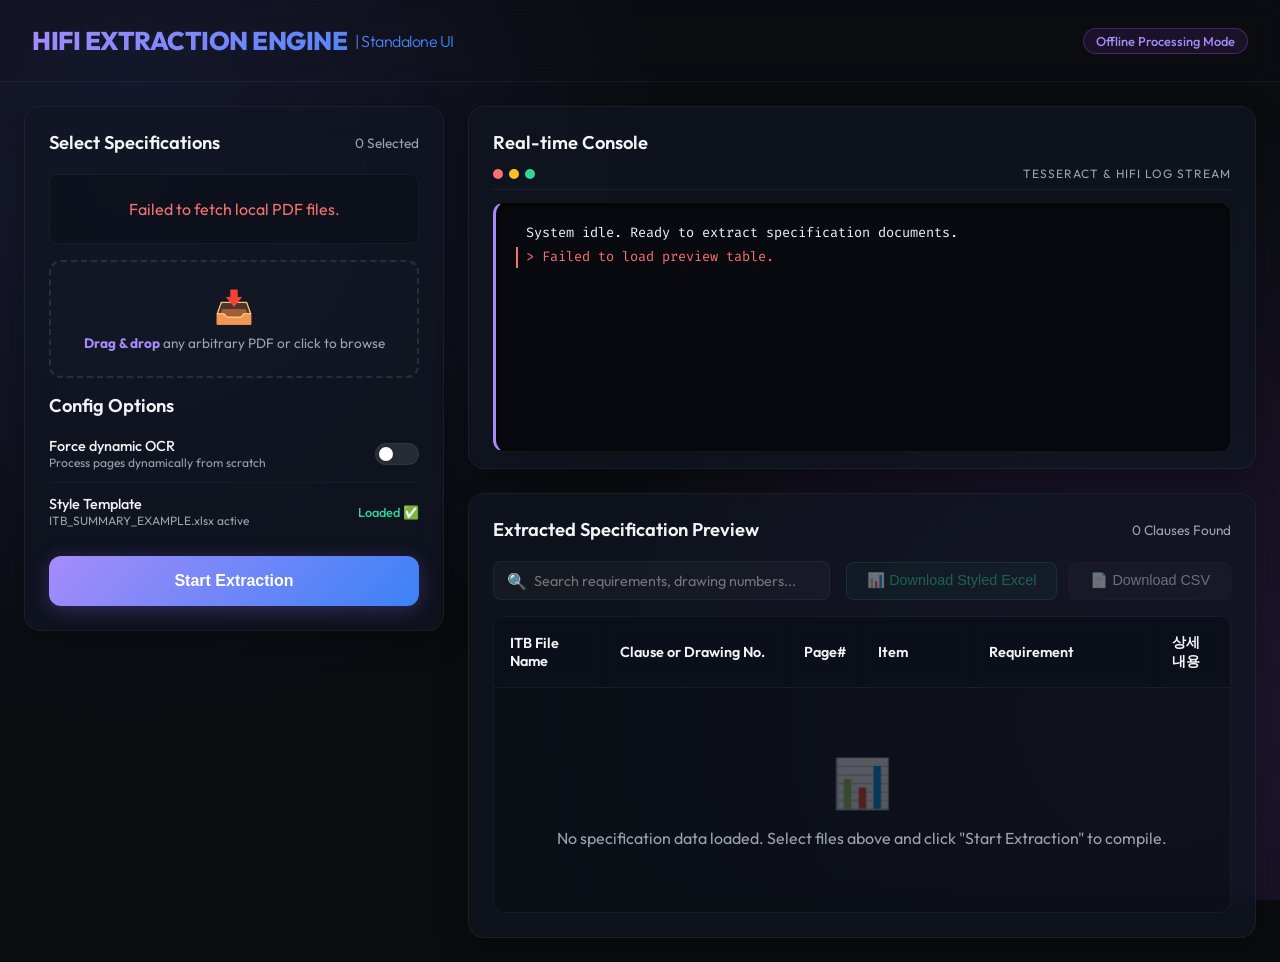
==== templates/index.html @ 126cb004 "Implement standalone Flask Web UI for specification extraction" ====
<!DOCTYPE html>
<html lang="en">
<head>
    <meta charset="UTF-8">
    <meta name="viewport" content="width=device-width, initial-scale=1.0">
    <title>HiFi Telecom Specification Extractor</title>
    <link rel="preconnect" href="https://fonts.googleapis.com">
    <link rel="preconnect" href="https://fonts.gstatic.com" crossorigin>
    <link href="https://fonts.googleapis.com/css2?family=Outfit:wght@300;400;500;600;700;800&family=Fira+Code:wght@400;500&display=swap" rel="stylesheet">
    <style>
        :root {
            --bg-primary: #0a0c10;
            --bg-card: rgba(17, 22, 33, 0.7);
            --bg-terminal: #080a0f;
            --border-glow: rgba(147, 51, 234, 0.2);
            --border-hover: rgba(147, 51, 234, 0.5);
            --accent-primary: #a78bfa;
            --accent-secondary: #3b82f6;
            --text-main: #f3f4f6;
            --text-muted: #9ca3af;
            --success: #34d399;
            --error: #f87171;
            --glass-border: rgba(255, 255, 255, 0.05);
        }

        * {
            box-sizing: border-box;
            margin: 0;
            padding: 0;
        }

        body {
            font-family: 'Outfit', sans-serif;
            background-color: var(--bg-primary);
            color: var(--text-main);
            min-height: 100vh;
            display: flex;
            flex-direction: column;
            overflow-x: hidden;
            background-image: 
                radial-gradient(circle at 10% 20%, rgba(99, 102, 241, 0.15) 0%, transparent 40%),
                radial-gradient(circle at 90% 80%, rgba(168, 85, 247, 0.15) 0%, transparent 45%);
            background-attachment: fixed;
        }

        header {
            padding: 1.5rem 2rem;
            display: flex;
            justify-content: space-between;
            align-items: center;
            border-bottom: 1px solid var(--glass-border);
            backdrop-filter: blur(10px);
            z-index: 10;
        }

        .logo {
            font-size: 1.6rem;
            font-weight: 800;
            background: linear-gradient(135deg, var(--accent-primary), var(--accent-secondary));
            -webkit-background-clip: text;
            -webkit-text-fill-color: transparent;
            letter-spacing: -0.5px;
            display: flex;
            align-items: center;
            gap: 0.5rem;
        }

        .logo span {
            font-weight: 300;
            color: var(--text-muted);
            font-size: 1rem;
        }

        .badge {
            background: rgba(168, 85, 247, 0.1);
            border: 1px solid rgba(168, 85, 247, 0.3);
            color: var(--accent-primary);
            padding: 0.25rem 0.75rem;
            border-radius: 9999px;
            font-size: 0.8rem;
            font-weight: 500;
        }

        main {
            flex: 1;
            display: grid;
            grid-template-columns: 420px 1fr;
            gap: 1.5rem;
            padding: 1.5rem;
            max-width: 1600px;
            margin: 0 auto;
            width: 100%;
        }

        .left-col {
            display: flex;
            flex-direction: column;
            gap: 1.5rem;
        }

        .right-col {
            display: flex;
            flex-direction: column;
            gap: 1.5rem;
        }

        .card {
            background: var(--bg-card);
            border: 1px solid var(--glass-border);
            border-radius: 16px;
            padding: 1.5rem;
            backdrop-filter: blur(16px);
            box-shadow: 0 10px 30px rgba(0, 0, 0, 0.3);
            position: relative;
            overflow: hidden;
            transition: border-color 0.3s ease, box-shadow 0.3s ease;
        }

        .card:hover {
            border-color: var(--border-glow);
            box-shadow: 0 10px 40px rgba(147, 51, 234, 0.05);
        }

        .card-title {
            font-size: 1.15rem;
            font-weight: 600;
            margin-bottom: 1.25rem;
            display: flex;
            justify-content: space-between;
            align-items: center;
            color: var(--text-main);
        }

        .card-title span {
            font-size: 0.85rem;
            color: var(--text-muted);
            font-weight: 400;
        }

        /* File list styles */
        .pdf-list-container {
            max-height: 250px;
            overflow-y: auto;
            border: 1px solid rgba(255, 255, 255, 0.05);
            border-radius: 8px;
            background: rgba(0, 0, 0, 0.2);
            margin-bottom: 1rem;
        }

        .pdf-item {
            display: flex;
            align-items: center;
            justify-content: space-between;
            padding: 0.75rem 1rem;
            border-bottom: 1px solid rgba(255, 255, 255, 0.03);
            transition: background-color 0.2s ease;
            font-size: 0.9rem;
        }

        .pdf-item:hover {
            background: rgba(255, 255, 255, 0.02);
        }

        .pdf-item label {
            display: flex;
            align-items: center;
            gap: 0.75rem;
            cursor: pointer;
            width: 100%;
            user-select: none;
        }

        .pdf-item input[type="checkbox"] {
            accent-color: var(--accent-primary);
            width: 16px;
            height: 16px;
            cursor: pointer;
        }

        .pdf-name {
            font-weight: 500;
            white-space: nowrap;
            overflow: hidden;
            text-overflow: ellipsis;
            max-width: 250px;
        }

        .pdf-meta {
            font-size: 0.75rem;
            color: var(--text-muted);
            display: flex;
            align-items: center;
            gap: 0.5rem;
        }

        /* Drag & Drop Zone */
        .upload-zone {
            border: 2px dashed rgba(255, 255, 255, 0.1);
            border-radius: 12px;
            padding: 1.5rem;
            text-align: center;
            cursor: pointer;
            transition: all 0.3s ease;
            background: rgba(255, 255, 255, 0.01);
            margin-bottom: 1rem;
        }

        .upload-zone:hover, .upload-zone.dragging {
            border-color: var(--accent-primary);
            background: rgba(168, 85, 2 purple, 0.03);
            box-shadow: 0 0 15px rgba(168, 85, 247, 0.1) inset;
        }

        .upload-icon {
            font-size: 2rem;
            margin-bottom: 0.5rem;
            display: inline-block;
        }

        .upload-text {
            font-size: 0.85rem;
            color: var(--text-muted);
        }

        .upload-text strong {
            color: var(--accent-primary);
        }

        #file-input {
            display: none;
        }

        /* Settings Toggle */
        .toggle-container {
            display: flex;
            align-items: center;
            justify-content: space-between;
            padding: 0.75rem 0;
            border-bottom: 1px solid rgba(255, 255, 255, 0.03);
            font-size: 0.9rem;
        }

        .switch {
            position: relative;
            display: inline-block;
            width: 44px;
            height: 22px;
        }

        .switch input {
            opacity: 0;
            width: 0;
            height: 0;
        }

        .slider {
            position: absolute;
            cursor: pointer;
            top: 0;
            left: 0;
            right: 0;
            bottom: 0;
            background-color: rgba(255, 255, 255, 0.1);
            transition: .4s;
            border-radius: 34px;
            border: 1px solid var(--glass-border);
        }

        .slider:before {
            position: absolute;
            content: "";
            height: 14px;
            width: 14px;
            left: 3px;
            bottom: 3px;
            background-color: white;
            transition: .4s;
            border-radius: 50%;
        }

        input:checked + .slider {
            background-gradient: linear-gradient(135deg, var(--accent-primary), var(--accent-secondary));
            background-color: #8b5cf6;
        }

        input:checked + .slider:before {
            transform: translateX(22px);
        }

        /* Run button */
        .btn-run {
            width: 100%;
            background: linear-gradient(135deg, var(--accent-primary), var(--accent-secondary));
            color: white;
            border: none;
            padding: 1rem;
            border-radius: 12px;
            font-size: 1rem;
            font-weight: 600;
            cursor: pointer;
            transition: transform 0.2s ease, box-shadow 0.2s ease, opacity 0.2s ease;
            box-shadow: 0 4px 20px rgba(139, 92, 246, 0.3);
            display: flex;
            justify-content: center;
            align-items: center;
            gap: 0.75rem;
            margin-top: 1rem;
        }

        .btn-run:hover {
            transform: translateY(-2px);
            box-shadow: 0 4px 25px rgba(139, 92, 246, 0.5);
        }

        .btn-run:active {
            transform: translateY(0);
        }

        .btn-run:disabled {
            opacity: 0.6;
            cursor: not-allowed;
            transform: none;
            box-shadow: none;
        }

        /* Terminal View */
        .terminal {
            background: var(--bg-terminal);
            border: 1px solid rgba(255, 255, 255, 0.05);
            border-radius: 12px;
            padding: 1.25rem;
            font-family: 'Fira Code', monospace;
            font-size: 0.85rem;
            line-height: 1.5;
            height: 250px;
            overflow-y: auto;
            color: #d1d5db;
            box-shadow: inset 0 2px 10px rgba(0, 0, 0, 0.8);
            border-left: 3px solid var(--accent-primary);
        }

        .terminal-header {
            display: flex;
            justify-content: space-between;
            align-items: center;
            margin-bottom: 0.75rem;
            padding-bottom: 0.5rem;
            border-bottom: 1px solid rgba(255, 255, 255, 0.05);
        }

        .terminal-controls {
            display: flex;
            gap: 6px;
        }

        .terminal-dot {
            width: 10px;
            height: 10px;
            border-radius: 50%;
        }

        .dot-red { background: #f87171; }
        .dot-yellow { background: #fbbf24; }
        .dot-green { background: #34d399; }

        .terminal-title {
            font-size: 0.75rem;
            color: var(--text-muted);
            text-transform: uppercase;
            letter-spacing: 1px;
        }

        .log-entry {
            margin-bottom: 0.25rem;
            border-left: 2px solid transparent;
            padding-left: 0.5rem;
        }

        .log-info { color: #f3f4f6; }
        .log-success { color: var(--success); border-color: var(--success); }
        .log-warning { color: #fcd34d; border-color: #fcd34d; }
        .log-error { color: var(--error); border-color: var(--error); }

        /* Data table container */
        .preview-section {
            display: flex;
            flex-direction: column;
            flex: 1;
            min-height: 400px;
        }

        .toolbar {
            display: flex;
            justify-content: space-between;
            align-items: center;
            margin-bottom: 1rem;
            gap: 1rem;
            flex-wrap: wrap;
        }

        .search-container {
            position: relative;
            flex: 1;
            max-width: 400px;
        }

        .search-input {
            width: 100%;
            background: rgba(255, 255, 255, 0.03);
            border: 1px solid var(--glass-border);
            border-radius: 8px;
            padding: 0.6rem 1rem 0.6rem 2.5rem;
            color: var(--text-main);
            font-family: inherit;
            font-size: 0.9rem;
            transition: all 0.3s ease;
        }

        .search-input:focus {
            outline: none;
            border-color: var(--accent-primary);
            background: rgba(255, 255, 255, 0.05);
            box-shadow: 0 0 10px rgba(168, 85, 247, 0.1);
        }

        .search-icon {
            position: absolute;
            left: 0.85rem;
            top: 50%;
            transform: translateY(-50%);
            color: var(--text-muted);
            pointer-events: none;
        }

        .download-group {
            display: flex;
            gap: 0.75rem;
        }

        .btn-download {
            background: rgba(255, 255, 255, 0.05);
            border: 1px solid var(--glass-border);
            color: var(--text-main);
            padding: 0.6rem 1.25rem;
            border-radius: 8px;
            font-size: 0.9rem;
            font-weight: 500;
            cursor: pointer;
            transition: all 0.2s ease;
            display: flex;
            align-items: center;
            gap: 0.5rem;
        }

        .btn-download:hover:not(:disabled) {
            background: rgba(255, 255, 255, 0.1);
            border-color: rgba(255, 255, 255, 0.2);
            transform: translateY(-1px);
        }

        .btn-download.excel {
            background: rgba(52, 211, 153, 0.1);
            border-color: rgba(52, 211, 153, 0.3);
            color: var(--success);
        }

        .btn-download.excel:hover:not(:disabled) {
            background: rgba(52, 211, 153, 0.2);
            box-shadow: 0 4px 15px rgba(52, 211, 153, 0.1);
        }

        .btn-download:disabled {
            opacity: 0.4;
            cursor: not-allowed;
        }

        .table-wrapper {
            flex: 1;
            overflow-x: auto;
            overflow-y: auto;
            border: 1px solid var(--glass-border);
            border-radius: 12px;
            background: rgba(0, 0, 0, 0.2);
            max-height: 480px;
        }

        table {
            width: 100%;
            border-collapse: collapse;
            font-size: 0.9rem;
            text-align: left;
        }

        th {
            background: rgba(12, 17, 27, 0.8);
            padding: 1rem;
            font-weight: 600;
            color: var(--text-main);
            border-bottom: 1px solid rgba(255, 255, 255, 0.08);
            position: sticky;
            top: 0;
            z-index: 2;
            backdrop-filter: blur(5px);
        }

        td {
            padding: 1rem;
            border-bottom: 1px solid rgba(255, 255, 255, 0.03);
            color: var(--text-muted);
            vertical-align: top;
            max-width: 300px;
            white-space: normal;
            word-wrap: break-word;
        }

        tr:hover td {
            background: rgba(255, 255, 255, 0.01);
            color: var(--text-main);
        }

        .empty-state {
            display: flex;
            flex-direction: column;
            justify-content: center;
            align-items: center;
            padding: 4rem 2rem;
            color: var(--text-muted);
            text-align: center;
            gap: 1rem;
        }

        .empty-icon {
            font-size: 3rem;
            opacity: 0.3;
        }

        /* Spinner */
        .spinner {
            width: 20px;
            height: 20px;
            border: 3px solid rgba(255, 255, 255, 0.3);
            border-radius: 50%;
            border-top-color: white;
            animation: spin 1s ease-in-out infinite;
            display: none;
        }

        @keyframes spin {
            to { transform: rotate(360deg); }
        }

        /* Scrollbars styling */
        ::-webkit-scrollbar {
            width: 8px;
            height: 8px;
        }

        ::-webkit-scrollbar-track {
            background: rgba(0, 0, 0, 0.1);
        }

        ::-webkit-scrollbar-thumb {
            background: rgba(255, 255, 255, 0.08);
            border-radius: 4px;
        }

        ::-webkit-scrollbar-thumb:hover {
            background: rgba(255, 255, 255, 0.15);
        }

        .progress-ring-container {
            display: none;
            align-items: center;
            gap: 0.5rem;
            font-size: 0.85rem;
            color: var(--accent-primary);
        }
    </style>
</head>
<body>

    <header>
        <div class="logo">
            HIFI EXTRACTION ENGINE
            <span>| Standalone UI</span>
        </div>
        <div class="badge">Offline Processing Mode</div>
    </header>

    <main>
        <div class="left-col">
            <div class="card">
                <div class="card-title">
                    Select Specifications
                    <span id="file-count-label">0 Selected</span>
                </div>
                
                <div class="pdf-list-container" id="pdf-list">
                    <div style="padding: 1.5rem; text-align: center; color: var(--text-muted);">
                        Loading local PDFs...
                    </div>
                </div>

                <div class="upload-zone" id="upload-zone">
                    <span class="upload-icon">📥</span>
                    <div class="upload-text">
                        <strong>Drag & drop</strong> any arbitrary PDF or click to browse
                    </div>
                    <div id="upload-status" style="font-size: 0.75rem; color: var(--accent-primary); margin-top: 0.5rem; display: none;"></div>
                    <input type="file" id="file-input" accept=".pdf">
                </div>

                <div class="card-title" style="margin-top: 1rem; margin-bottom: 0.5rem;">
                    Config Options
                </div>

                <div class="toggle-container">
                    <div>
                        <div style="font-weight: 500;">Force dynamic OCR</div>
                        <div style="font-size: 0.75rem; color: var(--text-muted);">Process pages dynamically from scratch</div>
                    </div>
                    <label class="switch">
                        <input type="checkbox" id="toggle-force">
                        <span class="slider"></span>
                    </label>
                </div>

                <div class="toggle-container" style="border: none;">
                    <div>
                        <div style="font-weight: 500;">Style Template</div>
                        <div style="font-size: 0.75rem; color: var(--text-muted);">ITB_SUMMARY_EXAMPLE.xlsx active</div>
                    </div>
                    <span style="font-size: 0.8rem; color: var(--success); font-weight: 500;">Loaded ✅</span>
                </div>

                <button class="btn-run" id="btn-run">
                    <div class="spinner" id="run-spinner"></div>
                    <span id="run-text">Start Extraction</span>
                </button>
            </div>
        </div>

        <div class="right-col">
            <div class="card" style="padding-bottom: 1rem;">
                <div class="card-title" style="margin-bottom: 0.75rem;">
                    Real-time Console
                    <div class="progress-ring-container" id="progress-container">
                        <div class="spinner" style="display: block; width: 14px; height: 14px; border-width: 2px;"></div>
                        <span id="progress-text">Processing...</span>
                    </div>
                </div>
                <div class="terminal-header">
                    <div class="terminal-controls">
                        <div class="terminal-dot dot-red"></div>
                        <div class="terminal-dot dot-yellow"></div>
                        <div class="terminal-dot dot-green"></div>
                    </div>
                    <div class="terminal-title">Tesseract & HiFi Log Stream</div>
                </div>
                <div class="terminal" id="terminal-logs">
                    <div class="log-entry log-info">System idle. Ready to extract specification documents.</div>
                </div>
            </div>

            <div class="card preview-section">
                <div class="card-title">
                    Extracted Specification Preview
                    <span id="row-count-label">0 Clauses Found</span>
                </div>
                
                <div class="toolbar">
                    <div class="search-container">
                        <span class="search-icon">🔍</span>
                        <input type="text" class="search-input" id="search-input" placeholder="Search requirements, drawing numbers...">
                    </div>
                    <div class="download-group">
                        <button class="btn-download excel" id="btn-dl-xlsx" disabled>
                            📊 Download Styled Excel
                        </button>
                        <button class="btn-download" id="btn-dl-csv" disabled>
                            📄 Download CSV
                        </button>
                    </div>
                </div>

                <div class="table-wrapper">
                    <table id="results-table">
                        <thead>
                            <tr>
                                <th style="width: 15%;">ITB File Name</th>
                                <th style="width: 25%;">Clause or Drawing No.</th>
                                <th style="width: 10%;">Page#</th>
                                <th style="width: 15%;">Item</th>
                                <th style="width: 25%;">Requirement</th>
                                <th style="width: 10%;">상세 내용</th>
                            </tr>
                        </thead>
                        <tbody id="table-body">
                            <!-- Rows will be dynamically loaded here -->
                        </tbody>
                    </table>
                    
                    <div class="empty-state" id="table-empty">
                        <span class="empty-icon">📊</span>
                        <div>No specification data loaded. Select files above and click "Start Extraction" to compile.</div>
                    </div>
                </div>
            </div>
        </div>
    </main>

    <script>
        // DOM Elements
        const pdfList = document.getElementById('pdf-list');
        const uploadZone = document.getElementById('upload-zone');
        const fileInput = document.getElementById('file-input');
        const uploadStatus = document.getElementById('upload-status');
        const toggleForce = document.getElementById('toggle-force');
        const btnRun = document.getElementById('btn-run');
        const runText = document.getElementById('run-text');
        const runSpinner = document.getElementById('run-spinner');
        const terminalLogs = document.getElementById('terminal-logs');
        const progressContainer = document.getElementById('progress-container');
        const progressText = document.getElementById('progress-text');
        const tableBody = document.getElementById('table-body');
        const tableEmpty = document.getElementById('table-empty');
        const searchInput = document.getElementById('search-input');
        const rowCountLabel = document.getElementById('row-count-label');
        const fileCountLabel = document.getElementById('file-count-label');
        const btnDlXlsx = document.getElementById('btn-dl-xlsx');
        const btnDlCsv = document.getElementById('btn-dl-csv');

        let allRows = [];
        let logPoller = null;
        let isExtracting = false;

        // Load local PDFs on startup
        async function fetchLocalPDFs() {
            try {
                const res = await fetch('/api/list-pdfs');
                const data = await res.json();
                if (data.success && data.pdfs.length > 0) {
                    pdfList.innerHTML = '';
                    data.pdfs.forEach(pdf => {
                        const div = document.createElement('div');
                        div.className = 'pdf-item';
                        div.innerHTML = `
                            <label>
                                <input type="checkbox" name="selected_files" value="${pdf.name}" onchange="updateSelectedCount()">
                                <div style="display: flex; flex-direction: column;">
                                    <span class="pdf-name" title="${pdf.name}">${pdf.name}</span>
                                    <span class="pdf-meta">${pdf.size_mb} MB ${pdf.has_mapping ? '• Has mapping specs' : ''}</span>
                                </div>
                            </label>
                        `;
                        pdfList.appendChild(div);
                    });
                } else {
                    pdfList.innerHTML = '<div style="padding: 1.5rem; text-align: center; color: var(--text-muted);">No PDF files found in directory.</div>';
                }
            } catch (err) {
                console.error(err);
                pdfList.innerHTML = '<div style="padding: 1.5rem; text-align: center; color: var(--error);">Failed to fetch local PDF files.</div>';
            }
        }

        // Count selected files
        function updateSelectedCount() {
            const checked = document.querySelectorAll('input[name="selected_files"]:checked');
            fileCountLabel.textContent = `${checked.length} Selected`;
        }

        // Drag and drop setup
        uploadZone.addEventListener('click', () => fileInput.click());
        uploadZone.addEventListener('dragover', (e) => {
            e.preventDefault();
            uploadZone.classList.add('dragging');
        });
        uploadZone.addEventListener('dragleave', () => uploadZone.classList.remove('dragging'));
        uploadZone.addEventListener('drop', (e) => {
            e.preventDefault();
            uploadZone.classList.remove('dragging');
            if (e.dataTransfer.files.length > 0) {
                handleUploadedFile(e.dataTransfer.files[0]);
            }
        });
        fileInput.addEventListener('change', () => {
            if (fileInput.files.length > 0) {
                handleUploadedFile(fileInput.files[0]);
            }
        });

        function handleUploadedFile(file) {
            if (!file.name.toLowerCase().endswith('.pdf') && !file.name.toLowerCase().endsWith('.pdf')) {
                alert('Please upload a PDF file only.');
                return;
            }
            uploadStatus.style.display = 'block';
            uploadStatus.textContent = `Attached: ${file.name} (${(file.size / (1024 * 1024)).toFixed(2)} MB)`;
            uploadZone.style.borderColor = 'var(--success)';
        }

        // Add logs to terminal helper
        function appendLog(message, type = 'info') {
            const entry = document.createElement('div');
            entry.className = `log-entry log-${type}`;
            entry.textContent = `> ${message}`;
            terminalLogs.appendChild(entry);
            terminalLogs.scrollTop = terminalLogs.scrollHeight;
        }

        // Poll stdout logs from Flask
        async function pollLogs() {
            try {
                const res = await fetch('/api/logs?clear=true');
                const data = await res.json();
                if (data.success && data.logs.length > 0) {
                    data.logs.forEach(line => {
                        let logType = 'info';
                        if (line.includes('successfully') || line.includes('Complete!')) {
                            logType = 'success';
                        } else if (line.includes('Error') || line.includes('failure')) {
                            logType = 'error';
                        } else if (line.includes('warning') || line.includes('Skip')) {
                            logType = 'warning';
                        }
                        appendLog(line, logType);
                        
                        // Parse page progress to show in status bar
                        if (line.includes('Processing page')) {
                            const match = line.match(/Processing page (\d+)\/(\d+)/);
                            if (match) {
                                progressText.textContent = `Processing Page ${match[1]} / ${match[2]}...`;
                            }
                        }
                    });
                }
            } catch (err) {
                console.error("Log fetch error", err);
            }
        }

        // Start extraction action
        btnRun.addEventListener('click', async () => {
            const checked = document.querySelectorAll('input[name="selected_files"]:checked');
            const uploadedFile = fileInput.files[0];

            if (checked.length === 0 && !uploadedFile) {
                alert('Please select at least one local PDF or upload a PDF file.');
                return;
            }

            isExtracting = true;
            btnRun.disabled = true;
            runSpinner.style.display = 'block';
            runText.textContent = 'Extracting...';
            progressContainer.style.display = 'flex';
            progressText.textContent = 'Starting pipeline...';
            
            terminalLogs.innerHTML = '';
            appendLog('Initializing extraction pipeline...', 'info');

            const formData = new FormData();
            checked.forEach(cb => {
                formData.append('files', cb.value);
            });
            if (uploadedFile) {
                formData.append('file', uploadedFile);
            }
            formData.append('force_extract', toggleForce.checked);

            try {
                const res = await fetch('/api/extract', {
                    method: 'POST',
                    body: formData
                });
                const data = await res.json();
                
                if (data.success) {
                    // Start log polling loop
                    logPoller = setInterval(pollLogs, 800);
                    
                    // Periodically check if the process is completed by polling logs
                    // A "Complete!" log signals completion
                    const checkInterval = setInterval(async () => {
                        const logRes = await fetch('/api/logs?clear=false');
                        const logData = await logRes.json();
                        const isDone = logData.logs.some(line => line.includes('Complete!'));
                        const isFailed = logData.logs.some(line => line.includes('Error in extraction process'));
                        
                        if (isDone || isFailed) {
                            clearInterval(checkInterval);
                            clearInterval(logPoller);
                            await pollLogs(); // Final log drain
                            
                            isExtracting = false;
                            btnRun.disabled = false;
                            runSpinner.style.display = 'none';
                            runText.textContent = 'Start Extraction';
                            progressContainer.style.display = 'none';
                            
                            if (isDone) {
                                appendLog('Pipeline completed successfully!', 'success');
                                loadTablePreview();
                            } else {
                                appendLog('Pipeline failed with errors. See logs.', 'error');
                                alert('Extraction failed. Check the terminal console.');
                            }
                        }
                    }, 1000);
                } else {
                    throw new Error(data.error);
                }
            } catch (err) {
                alert(`Error starting extraction: ${err.message}`);
                isExtracting = false;
                btnRun.disabled = false;
                runSpinner.style.display = 'none';
                runText.textContent = 'Start Extraction';
                progressContainer.style.display = 'none';
            }
        });

        // Load preview data into grid
        async function loadTablePreview() {
            try {
                const res = await fetch('/api/preview-data');
                const data = await res.json();
                if (data.success && data.rows.length > 0) {
                    allRows = data.rows;
                    renderTable(allRows);
                    rowCountLabel.textContent = `${data.count} Clauses Found`;
                    tableEmpty.style.display = 'none';
                    btnDlXlsx.disabled = false;
                    btnDlCsv.disabled = false;
                } else {
                    allRows = [];
                    tableBody.innerHTML = '';
                    tableEmpty.style.display = 'flex';
                    rowCountLabel.textContent = '0 Clauses Found';
                    btnDlXlsx.disabled = true;
                    btnDlCsv.disabled = true;
                }
            } catch (err) {
                console.error(err);
                appendLog('Failed to load preview table.', 'error');
            }
        }

        // Render table rows
        function renderTable(rows) {
            tableBody.innerHTML = '';
            if (rows.length === 0) {
                tableBody.innerHTML = `<tr><td colspan="6" style="text-align: center; padding: 2rem;">No matching clauses found.</td></tr>`;
                return;
            }
            rows.forEach(r => {
                const tr = document.createElement('tr');
                tr.innerHTML = `
                    <td style="font-weight: 500; color: var(--accent-primary);">${r["ITB File Name"]}</td>
                    <td>${r["Clause or Drawing No."]}</td>
                    <td style="text-align: center;">${r["Page#"]}</td>
                    <td style="font-weight: 500;">${r["Item"]}</td>
                    <td style="font-size: 0.85rem; line-height: 1.4;">${r["Requirement"]}</td>
                    <td style="font-size: 0.85rem; font-style: italic; color: var(--success);">${r["상세 내용"]}</td>
                `;
                tableBody.appendChild(tr);
            });
        }

        // Search/Filter helper
        searchInput.addEventListener('input', () => {
            const query = searchInput.value.toLowerCase().strip();
            if (!query) {
                renderTable(allRows);
                return;
            }
            const filtered = allRows.filter(r => {
                return (
                    r["ITB File Name"].toLowerCase().includes(query) ||
                    r["Clause or Drawing No."].toLowerCase().includes(query) ||
                    r["Item"].toLowerCase().includes(query) ||
                    r["Requirement"].toLowerCase().includes(query) ||
                    r["상세 내용"].toLowerCase().includes(query)
                );
            });
            renderTable(filtered);
        });

        // String helper polyfill
        if (!String.prototype.strip) {
            String.prototype.strip = function() {
                return this.trim();
            }
        }

        // Download actions
        btnDlXlsx.addEventListener('click', () => {
            window.location.href = '/api/download?format=xlsx';
        });
        btnDlCsv.addEventListener('click', () => {
            window.location.href = '/api/download?format=csv';
        });

        // Start fetching files on load
        fetchLocalPDFs();
        // Check if there is already extracted preview data to show
        loadTablePreview();
    </script>
</body>
</html>
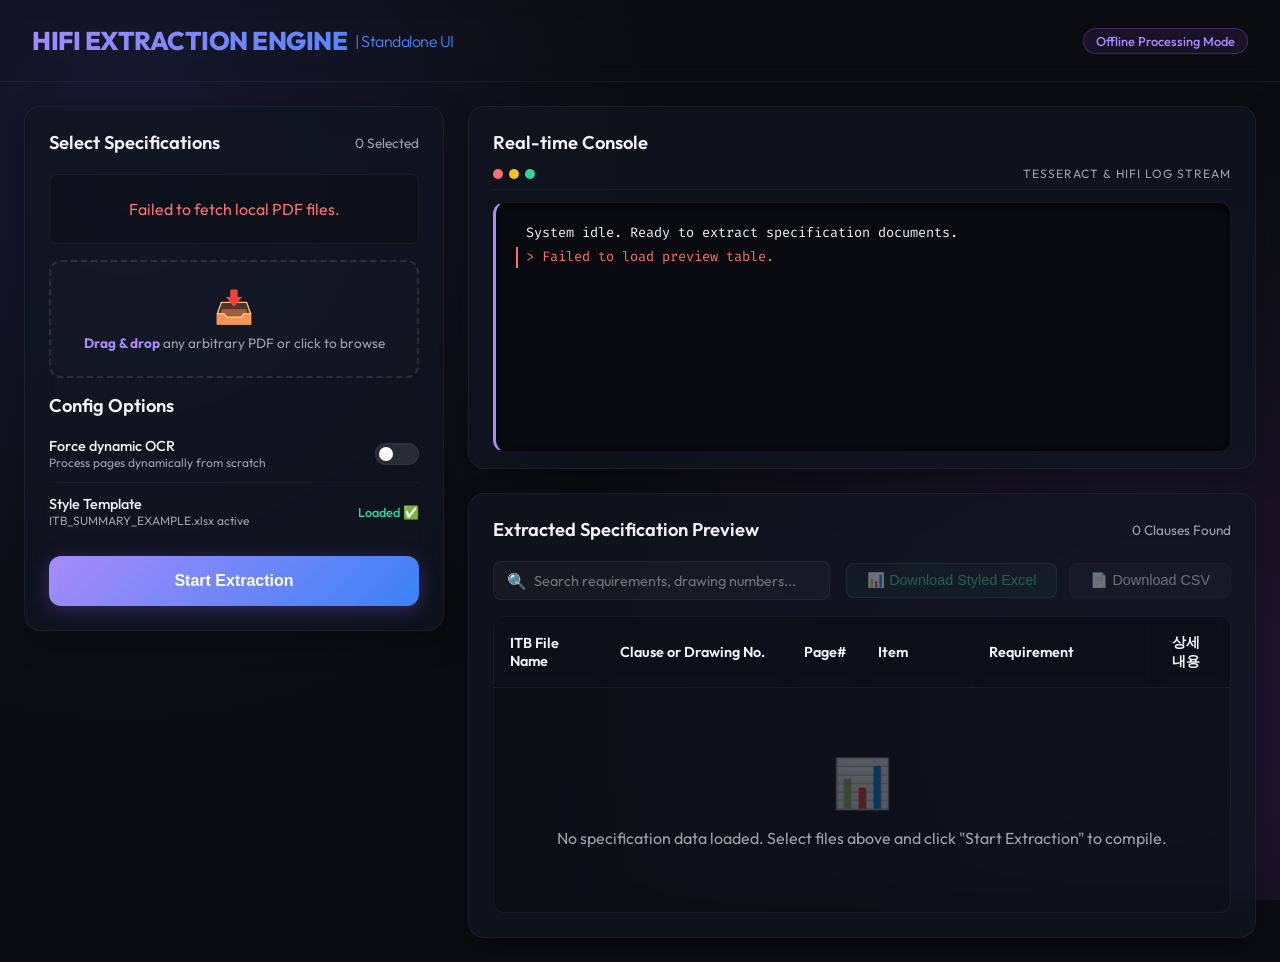
==== commit 9bb68b77: "Support dynamic output naming based on the first processed file" ====
--- a/templates/index.html
+++ b/templates/index.html
@@ -441,15 +441,17 @@
             background: rgba(255, 255, 255, 0.05);
             border: 1px solid var(--glass-border);
             color: var(--text-main);
-            padding: 0.6rem 1.25rem;
+            padding: 0.5rem 1.25rem;
             border-radius: 8px;
             font-size: 0.9rem;
             font-weight: 500;
             cursor: pointer;
             transition: all 0.2s ease;
             display: flex;
-            align-items: center;
-            gap: 0.5rem;
+            flex-direction: column;
+            align-items: center;
+            justify-content: center;
+            text-align: center;
         }
 
         .btn-download:hover:not(:disabled) {
@@ -883,10 +885,11 @@
                     // Periodically check if the process is completed by polling logs
                     // A "Complete!" log signals completion
                     const checkInterval = setInterval(async () => {
-                        const logRes = await fetch('/api/logs?clear=false');
-                        const logData = await logRes.json();
-                        const isDone = logData.logs.some(line => line.includes('Complete!'));
-                        const isFailed = logData.logs.some(line => line.includes('Error in extraction process'));
+                        const statusRes = await fetch('/api/status');
+                        const statusData = await statusRes.json();
+                        
+                        const isDone = statusData.status === 'completed';
+                        const isFailed = statusData.status === 'failed';
                         
                         if (isDone || isFailed) {
                             clearInterval(checkInterval);
@@ -901,10 +904,11 @@
                             
                             if (isDone) {
                                 appendLog('Pipeline completed successfully!', 'success');
+                                updateDownloadButtons();
                                 loadTablePreview();
                             } else {
-                                appendLog('Pipeline failed with errors. See logs.', 'error');
-                                alert('Extraction failed. Check the terminal console.');
+                                appendLog(`Pipeline failed: ${statusData.error}`, 'error');
+                                alert(`Extraction failed: ${statusData.error}`);
                             }
                         }
                     }, 1000);
@@ -940,6 +944,9 @@
                     rowCountLabel.textContent = '0 Clauses Found';
                     btnDlXlsx.disabled = true;
                     btnDlCsv.disabled = true;
+                    if (!data.success) {
+                        appendLog('Preview loading failed: ' + data.error, 'error');
+                    }
                 }
             } catch (err) {
                 console.error(err);
@@ -1002,10 +1009,26 @@
             window.location.href = '/api/download?format=csv';
         });
 
+        // Update download button labels based on status endpoint names
+        async function updateDownloadButtons() {
+            try {
+                const res = await fetch('/api/status');
+                const statusData = await res.json();
+                if (statusData.output_xlsx && statusData.output_csv) {
+                    btnDlXlsx.innerHTML = `📊 Download Styled Excel<div style="font-size: 0.7rem; font-weight: 400; opacity: 0.8; margin-top: 2px;">${statusData.output_xlsx}</div>`;
+                    btnDlCsv.innerHTML = `📄 Download CSV<div style="font-size: 0.7rem; font-weight: 400; opacity: 0.8; margin-top: 2px;">${statusData.output_csv}</div>`;
+                }
+            } catch (err) {
+                console.error(err);
+            }
+        }
+
         // Start fetching files on load
         fetchLocalPDFs();
         // Check if there is already extracted preview data to show
         loadTablePreview();
+        // Set dynamic download button filenames
+        updateDownloadButtons();
     </script>
 </body>
 </html>
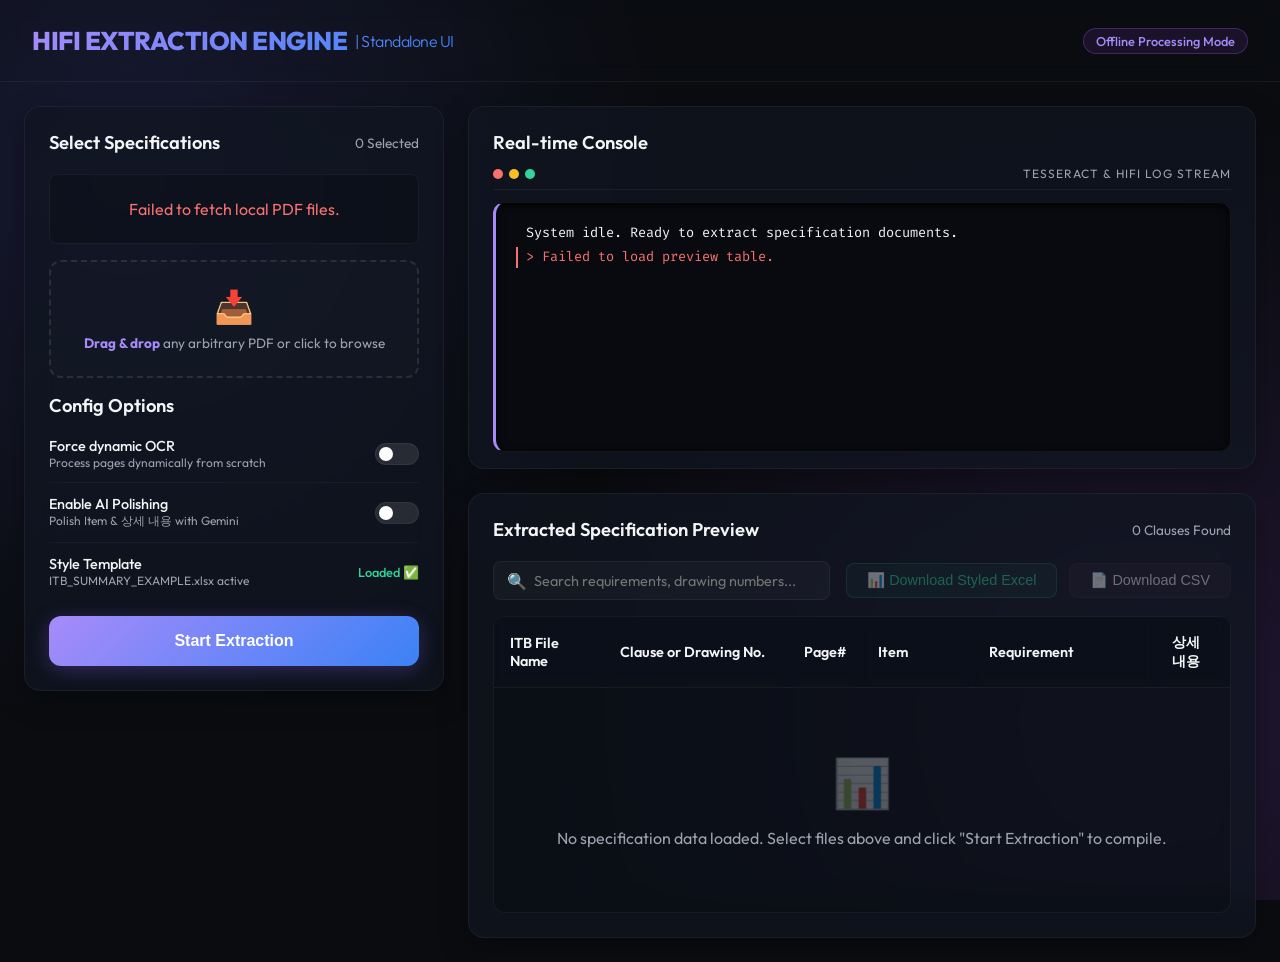
==== commit 0e3f225f: "Add Gemini AI polishing support for Item and detailed comments" ====
--- a/templates/index.html
+++ b/templates/index.html
@@ -627,6 +627,22 @@
                     </label>
                 </div>
 
+                <div class="toggle-container">
+                    <div>
+                        <div style="font-weight: 500;">Enable AI Polishing</div>
+                        <div style="font-size: 0.75rem; color: var(--text-muted);">Polish Item & 상세 내용 with Gemini</div>
+                    </div>
+                    <label class="switch">
+                        <input type="checkbox" id="toggle-ai">
+                        <span class="slider"></span>
+                    </label>
+                </div>
+
+                <div class="toggle-container" id="api-key-container" style="display: none; flex-direction: column; align-items: flex-start; gap: 0.5rem;">
+                    <div style="font-weight: 500; font-size: 0.85rem;">Gemini API Key</div>
+                    <input type="password" id="input-api-key" placeholder="Enter API Key" style="width: 100%; background: rgba(255,255,255,0.03); border: 1px solid var(--glass-border); border-radius: 6px; padding: 0.4rem 0.75rem; color: var(--text-main); font-family: inherit; font-size: 0.85rem;">
+                </div>
+
                 <div class="toggle-container" style="border: none;">
                     <div>
                         <div style="font-weight: 500;">Style Template</div>
@@ -718,6 +734,9 @@
         const fileInput = document.getElementById('file-input');
         const uploadStatus = document.getElementById('upload-status');
         const toggleForce = document.getElementById('toggle-force');
+        const toggleAi = document.getElementById('toggle-ai');
+        const apiKeyContainer = document.getElementById('api-key-container');
+        const inputApiKey = document.getElementById('input-api-key');
         const btnRun = document.getElementById('btn-run');
         const runText = document.getElementById('run-text');
         const runSpinner = document.getElementById('run-spinner');
@@ -735,6 +754,15 @@
         let allRows = [];
         let logPoller = null;
         let isExtracting = false;
+
+        // Toggle API key visibility based on AI check
+        toggleAi.addEventListener('change', () => {
+            if (toggleAi.checked) {
+                apiKeyContainer.style.display = 'flex';
+            } else {
+                apiKeyContainer.style.display = 'none';
+            }
+        });
 
         // Load local PDFs on startup
         async function fetchLocalPDFs() {
@@ -870,6 +898,8 @@
                 formData.append('file', uploadedFile);
             }
             formData.append('force_extract', toggleForce.checked);
+            formData.append('enable_ai', toggleAi.checked);
+            formData.append('api_key', inputApiKey.value);
 
             try {
                 const res = await fetch('/api/extract', {
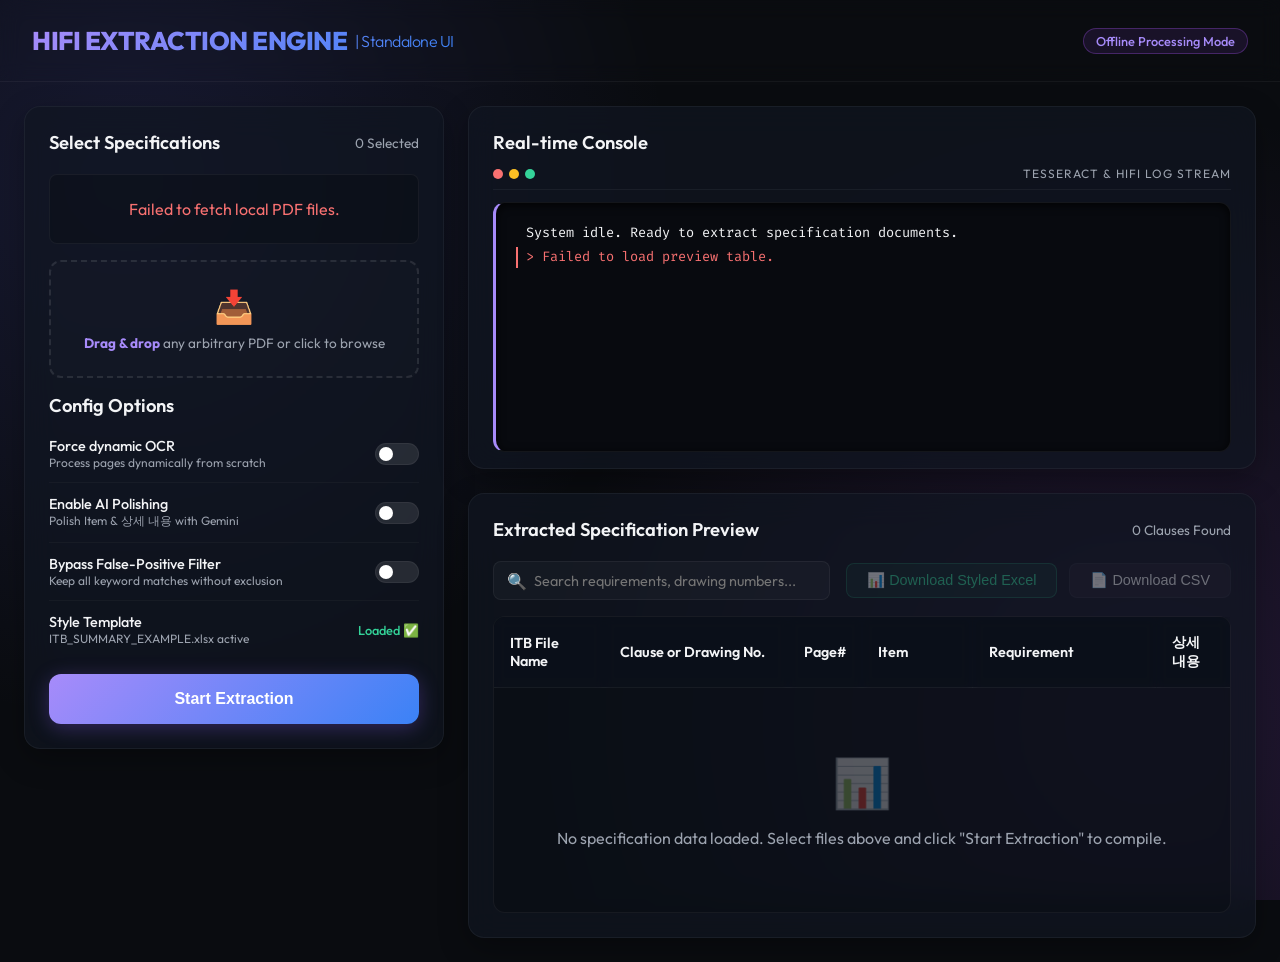
==== commit 7fd0a0b3: "Implement dynamic JSON configuration and false-positive filter bypass options in CLI, Web UI, and me" ====
--- a/templates/index.html
+++ b/templates/index.html
@@ -638,6 +638,17 @@
                     </label>
                 </div>
 
+                <div class="toggle-container">
+                    <div>
+                        <div style="font-weight: 500;">Bypass False-Positive Filter</div>
+                        <div style="font-size: 0.75rem; color: var(--text-muted);">Keep all keyword matches without exclusion</div>
+                    </div>
+                    <label class="switch">
+                        <input type="checkbox" id="toggle-bypass">
+                        <span class="slider"></span>
+                    </label>
+                </div>
+
                 <div class="toggle-container" id="api-key-container" style="display: none; flex-direction: column; align-items: flex-start; gap: 0.5rem;">
                     <div style="font-weight: 500; font-size: 0.85rem;">Gemini API Key</div>
                     <input type="password" id="input-api-key" placeholder="Enter API Key" style="width: 100%; background: rgba(255,255,255,0.03); border: 1px solid var(--glass-border); border-radius: 6px; padding: 0.4rem 0.75rem; color: var(--text-main); font-family: inherit; font-size: 0.85rem;">
@@ -733,8 +744,9 @@
         const uploadZone = document.getElementById('upload-zone');
         const fileInput = document.getElementById('file-input');
         const uploadStatus = document.getElementById('upload-status');
-        const toggleForce = document.getElementById('toggle-force');
+const toggleForce = document.getElementById('toggle-force');
         const toggleAi = document.getElementById('toggle-ai');
+        const toggleBypass = document.getElementById('toggle-bypass');
         const apiKeyContainer = document.getElementById('api-key-container');
         const inputApiKey = document.getElementById('input-api-key');
         const btnRun = document.getElementById('btn-run');
@@ -900,6 +912,7 @@
             formData.append('force_extract', toggleForce.checked);
             formData.append('enable_ai', toggleAi.checked);
             formData.append('api_key', inputApiKey.value);
+            formData.append('bypass_filtering', toggleBypass.checked);
 
             try {
                 const res = await fetch('/api/extract', {
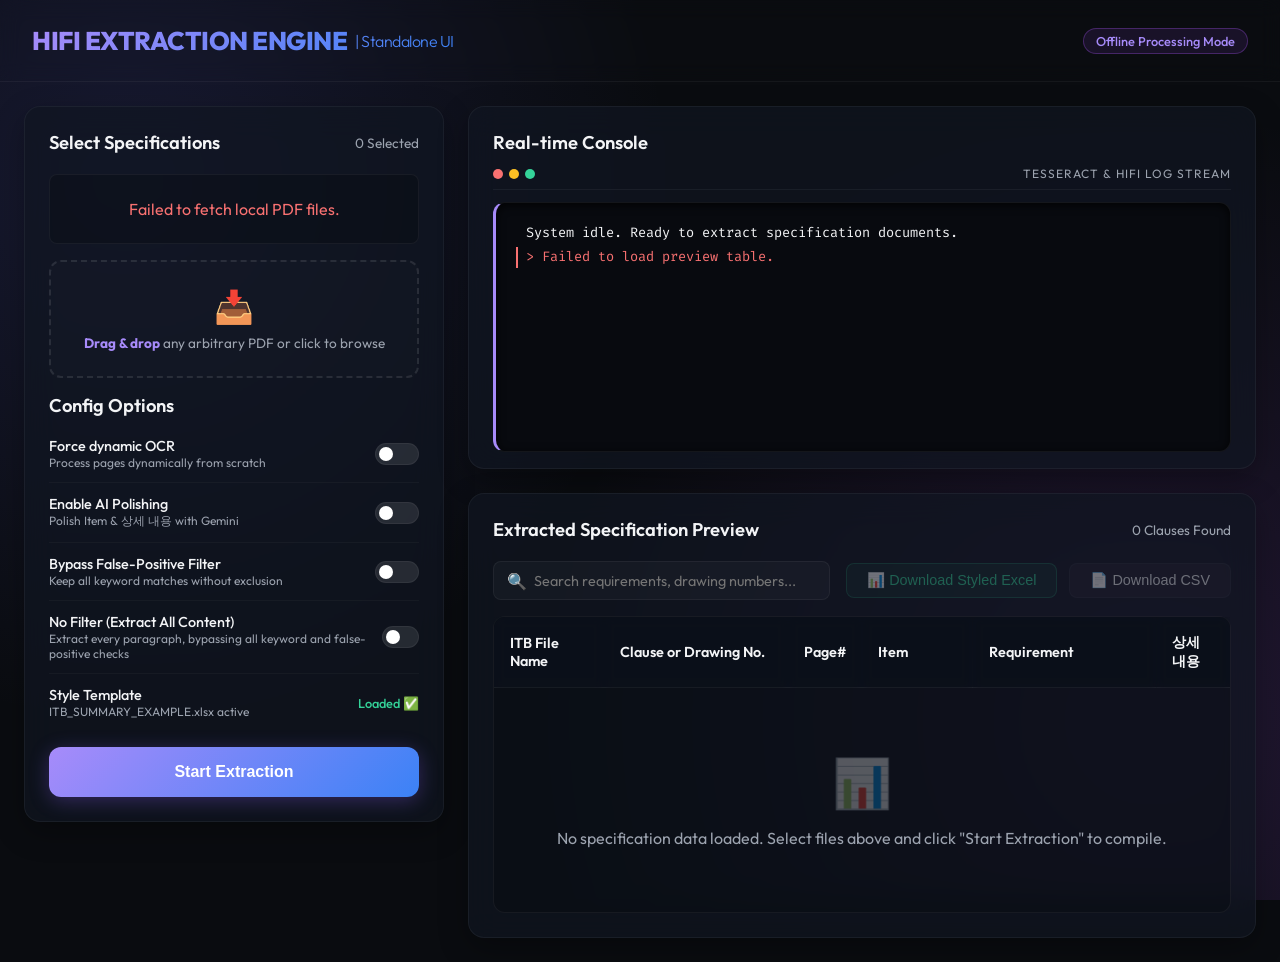
==== commit 79a0f2c6: "Add No Filter mode to extract all paragraphs bypassing keyword matching" ====
--- a/templates/index.html
+++ b/templates/index.html
@@ -649,6 +649,17 @@
                     </label>
                 </div>
 
+                <div class="toggle-container">
+                    <div>
+                        <div style="font-weight: 500;">No Filter (Extract All Content)</div>
+                        <div style="font-size: 0.75rem; color: var(--text-muted);">Extract every paragraph, bypassing all keyword and false-positive checks</div>
+                    </div>
+                    <label class="switch">
+                        <input type="checkbox" id="toggle-no-filter">
+                        <span class="slider"></span>
+                    </label>
+                </div>
+
                 <div class="toggle-container" id="api-key-container" style="display: none; flex-direction: column; align-items: flex-start; gap: 0.5rem;">
                     <div style="font-weight: 500; font-size: 0.85rem;">Gemini API Key</div>
                     <input type="password" id="input-api-key" placeholder="Enter API Key" style="width: 100%; background: rgba(255,255,255,0.03); border: 1px solid var(--glass-border); border-radius: 6px; padding: 0.4rem 0.75rem; color: var(--text-main); font-family: inherit; font-size: 0.85rem;">
@@ -747,6 +758,7 @@
 const toggleForce = document.getElementById('toggle-force');
         const toggleAi = document.getElementById('toggle-ai');
         const toggleBypass = document.getElementById('toggle-bypass');
+        const toggleNoFilter = document.getElementById('toggle-no-filter');
         const apiKeyContainer = document.getElementById('api-key-container');
         const inputApiKey = document.getElementById('input-api-key');
         const btnRun = document.getElementById('btn-run');
@@ -773,6 +785,16 @@
                 apiKeyContainer.style.display = 'flex';
             } else {
                 apiKeyContainer.style.display = 'none';
+            }
+        });
+
+        // Dynamic toggle coupling
+        toggleNoFilter.addEventListener('change', () => {
+            if (toggleNoFilter.checked) {
+                toggleBypass.checked = true;
+                toggleBypass.disabled = true;
+            } else {
+                toggleBypass.disabled = false;
             }
         });
 
@@ -913,6 +935,7 @@
             formData.append('enable_ai', toggleAi.checked);
             formData.append('api_key', inputApiKey.value);
             formData.append('bypass_filtering', toggleBypass.checked);
+            formData.append('no_filter', toggleNoFilter.checked);
 
             try {
                 const res = await fetch('/api/extract', {
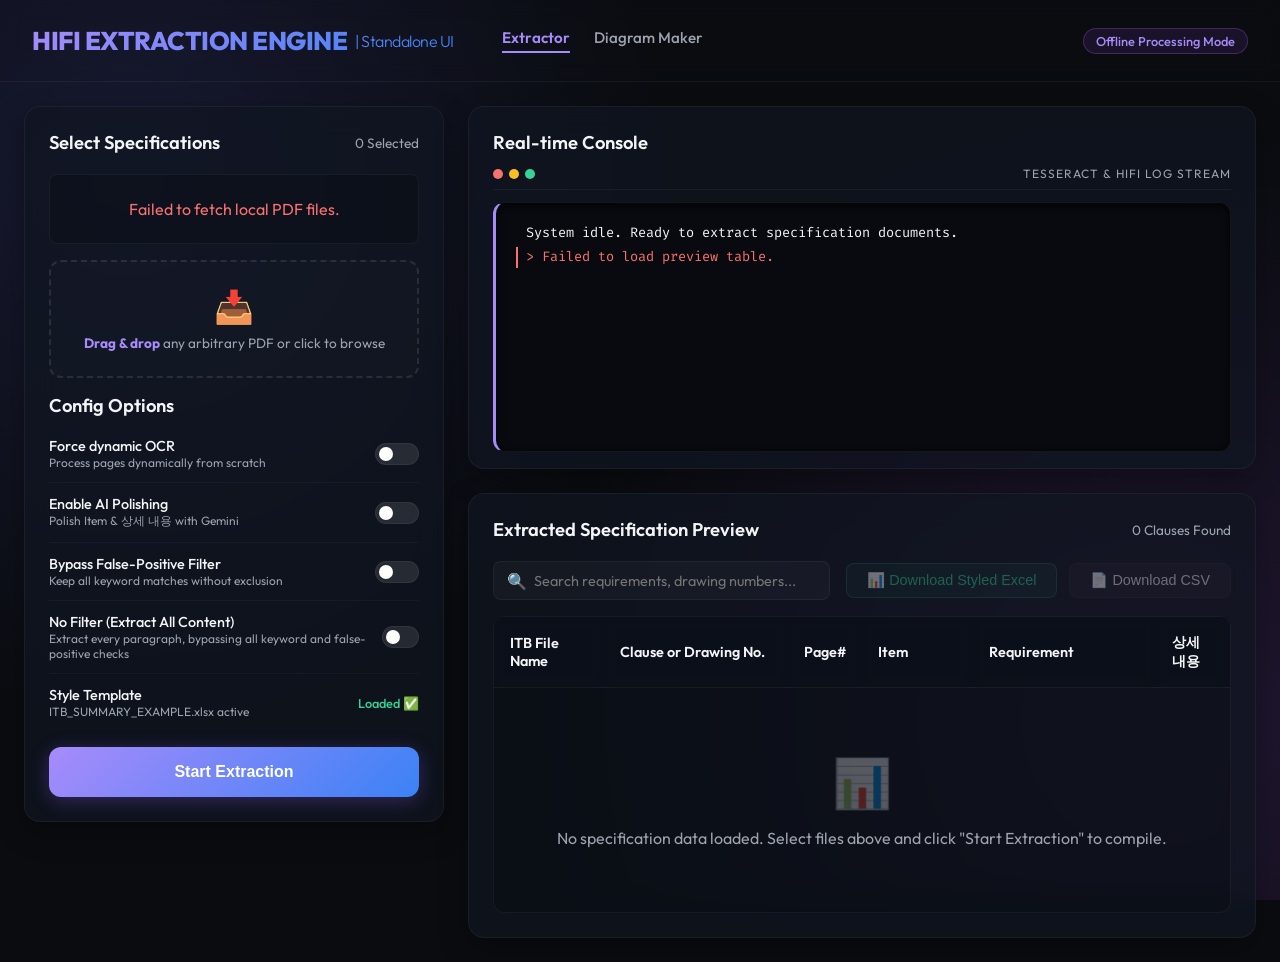
==== commit fefb8c07: "Add standalone offline cable routing tool and diagram maker features" ====
--- a/templates/index.html
+++ b/templates/index.html
@@ -582,9 +582,15 @@
 <body>
 
     <header>
-        <div class="logo">
-            HIFI EXTRACTION ENGINE
-            <span>| Standalone UI</span>
+        <div style="display: flex; align-items: center; gap: 3rem;">
+            <div class="logo">
+                HIFI EXTRACTION ENGINE
+                <span>| Standalone UI</span>
+            </div>
+            <nav style="display: flex; gap: 1.5rem;">
+                <a href="/" style="color: var(--accent-primary); text-decoration: none; font-weight: 600; font-size: 0.95rem; border-bottom: 2px solid var(--accent-primary); padding-bottom: 0.25rem;">Extractor</a>
+                <a href="/diagram-maker" style="color: var(--text-muted); text-decoration: none; font-weight: 500; font-size: 0.95rem; padding-bottom: 0.25rem; transition: color 0.2s;" onmouseover="this.style.color='var(--text-main)'" onmouseout="this.style.color='var(--text-muted)'">Diagram Maker</a>
+            </nav>
         </div>
         <div class="badge">Offline Processing Mode</div>
     </header>
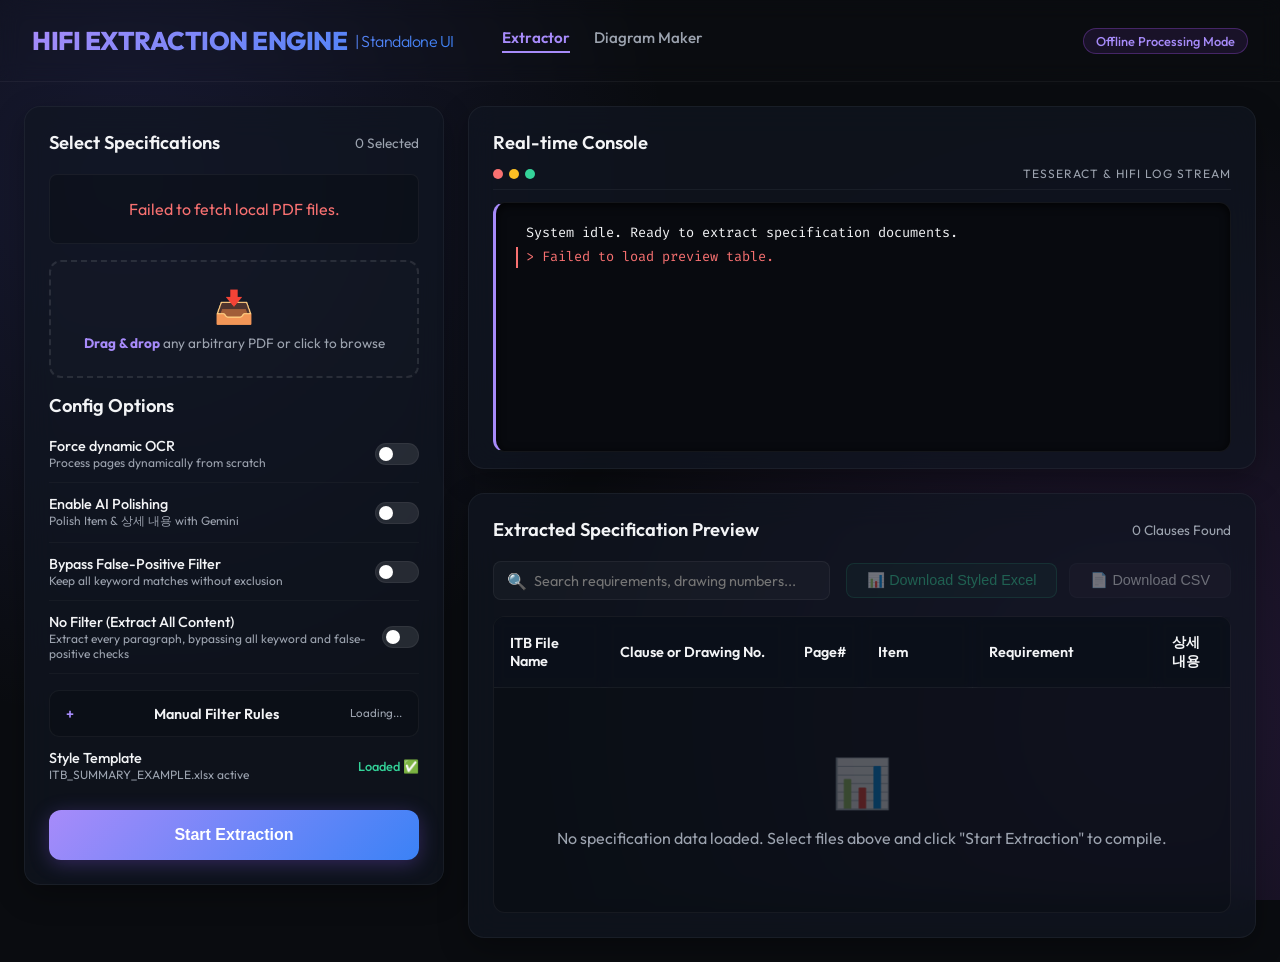
==== commit aee4db12: "improve extractor reliability and filter UI" ====
--- a/templates/index.html
+++ b/templates/index.html
@@ -207,7 +207,7 @@
 
         .upload-zone:hover, .upload-zone.dragging {
             border-color: var(--accent-primary);
-            background: rgba(168, 85, 2 purple, 0.03);
+            background: rgba(168, 85, 247, 0.03);
             box-shadow: 0 0 15px rgba(168, 85, 247, 0.1) inset;
         }
 
@@ -285,6 +285,118 @@
 
         input:checked + .slider:before {
             transform: translateX(22px);
+        }
+
+        /* Manual filter editor */
+        .filter-editor {
+            margin-top: 1rem;
+            border: 1px solid var(--glass-border);
+            border-radius: 10px;
+            background: rgba(0, 0, 0, 0.16);
+            overflow: hidden;
+        }
+
+        .filter-editor summary {
+            cursor: pointer;
+            list-style: none;
+            padding: 0.85rem 1rem;
+            font-size: 0.9rem;
+            font-weight: 600;
+            display: flex;
+            justify-content: space-between;
+            gap: 0.75rem;
+            user-select: none;
+        }
+
+        .filter-editor summary::-webkit-details-marker {
+            display: none;
+        }
+
+        .filter-editor summary::before {
+            content: "+";
+            color: var(--accent-primary);
+            margin-right: 0.5rem;
+        }
+
+        .filter-editor[open] summary::before {
+            content: "−";
+        }
+
+        .filter-editor-body {
+            padding: 0 1rem 1rem;
+            border-top: 1px solid var(--glass-border);
+        }
+
+        .filter-field {
+            margin-top: 0.9rem;
+        }
+
+        .filter-field label {
+            display: flex;
+            justify-content: space-between;
+            margin-bottom: 0.4rem;
+            font-size: 0.8rem;
+            font-weight: 500;
+        }
+
+        .filter-textarea {
+            width: 100%;
+            min-height: 130px;
+            resize: vertical;
+            border: 1px solid var(--glass-border);
+            border-radius: 8px;
+            background: rgba(255, 255, 255, 0.03);
+            color: var(--text-main);
+            padding: 0.7rem;
+            font-family: 'Fira Code', monospace;
+            font-size: 0.75rem;
+            line-height: 1.5;
+        }
+
+        .filter-textarea:focus {
+            outline: none;
+            border-color: var(--accent-primary);
+        }
+
+        .filter-help, .filter-status {
+            margin-top: 0.45rem;
+            color: var(--text-muted);
+            font-size: 0.72rem;
+            line-height: 1.35;
+        }
+
+        .filter-actions {
+            display: flex;
+            gap: 0.5rem;
+            margin-top: 0.9rem;
+        }
+
+        .btn-filter {
+            flex: 1;
+            border: 1px solid var(--glass-border);
+            border-radius: 7px;
+            background: rgba(255, 255, 255, 0.04);
+            color: var(--text-main);
+            padding: 0.55rem 0.6rem;
+            font-family: inherit;
+            font-size: 0.76rem;
+            font-weight: 500;
+            cursor: pointer;
+        }
+
+        .btn-filter:hover:not(:disabled) {
+            border-color: var(--border-hover);
+            background: rgba(168, 85, 247, 0.08);
+        }
+
+        .btn-filter.primary {
+            border-color: rgba(52, 211, 153, 0.35);
+            color: var(--success);
+        }
+
+        .btn-filter:disabled {
+            opacity: 0.5;
+            cursor: not-allowed;
         }
 
         /* Run button */
@@ -665,6 +777,38 @@
                         <span class="slider"></span>
                     </label>
                 </div>
+
+                <details class="filter-editor" id="filter-editor">
+                    <summary>
+                        <span>Manual Filter Rules</span>
+                        <span id="filter-summary" style="font-size: 0.72rem; color: var(--text-muted); font-weight: 400;">Loading...</span>
+                    </summary>
+                    <div class="filter-editor-body">
+                        <div class="filter-help">
+                            Enter one phrase or regular expression per line. Rules are case-insensitive and apply to the next extraction.
+                        </div>
+                        <div class="filter-field">
+                            <label for="filter-keywords">
+                                <span>Include when matched</span>
+                                <span id="keyword-count">0 rules</span>
+                            </label>
+                            <textarea class="filter-textarea" id="filter-keywords" spellcheck="false" placeholder="\bcctv\b&#10;\btelephone[s]?\b"></textarea>
+                        </div>
+                        <div class="filter-field">
+                            <label for="filter-exclusions">
+                                <span>Exclude when matched</span>
+                                <span id="exclusion-count">0 rules</span>
+                            </label>
+                            <textarea class="filter-textarea" id="filter-exclusions" spellcheck="false" placeholder="\bmobile toilet\b&#10;\bpiping material specification\b"></textarea>
+                        </div>
+                        <div class="filter-actions">
+                            <button type="button" class="btn-filter" id="btn-filter-reload">Reload</button>
+                            <button type="button" class="btn-filter" id="btn-filter-defaults">Defaults</button>
+                            <button type="button" class="btn-filter primary" id="btn-filter-save">Save & Activate</button>
+                        </div>
+                        <div class="filter-status" id="filter-status">Rules are stored in filter_config.json.</div>
+                    </div>
+                </details>
 
                 <div class="toggle-container" id="api-key-container" style="display: none; flex-direction: column; align-items: flex-start; gap: 0.5rem;">
                     <div style="font-weight: 500; font-size: 0.85rem;">Gemini API Key</div>
@@ -761,10 +905,19 @@
         const uploadZone = document.getElementById('upload-zone');
         const fileInput = document.getElementById('file-input');
         const uploadStatus = document.getElementById('upload-status');
-const toggleForce = document.getElementById('toggle-force');
+        const toggleForce = document.getElementById('toggle-force');
         const toggleAi = document.getElementById('toggle-ai');
         const toggleBypass = document.getElementById('toggle-bypass');
         const toggleNoFilter = document.getElementById('toggle-no-filter');
+        const filterKeywords = document.getElementById('filter-keywords');
+        const filterExclusions = document.getElementById('filter-exclusions');
+        const filterSummary = document.getElementById('filter-summary');
+        const filterStatus = document.getElementById('filter-status');
+        const keywordCount = document.getElementById('keyword-count');
+        const exclusionCount = document.getElementById('exclusion-count');
+        const btnFilterReload = document.getElementById('btn-filter-reload');
+        const btnFilterDefaults = document.getElementById('btn-filter-defaults');
+        const btnFilterSave = document.getElementById('btn-filter-save');
         const apiKeyContainer = document.getElementById('api-key-container');
         const inputApiKey = document.getElementById('input-api-key');
         const btnRun = document.getElementById('btn-run');
@@ -784,6 +937,116 @@
         let allRows = [];
         let logPoller = null;
         let isExtracting = false;
+        let selectedUpload = null;
+        let defaultFilterRules = { keywords: [], false_positive_patterns: [] };
+
+        function escapeHtml(value) {
+            return String(value ?? '')
+                .replaceAll('&', '&amp;')
+                .replaceAll('<', '&lt;')
+                .replaceAll('>', '&gt;')
+                .replaceAll('"', '&quot;')
+                .replaceAll("'", '&#039;');
+        }
+
+        function resetRunState() {
+            isExtracting = false;
+            btnRun.disabled = false;
+            runSpinner.style.display = 'none';
+            runText.textContent = 'Start Extraction';
+            progressContainer.style.display = 'none';
+        }
+
+        function rulesFromTextarea(textarea) {
+            return [...new Set(
+                textarea.value
+                    .split(/\r?\n/)
+                    .map(rule => rule.trim())
+                    .filter(Boolean)
+            )];
+        }
+
+        function updateFilterCounts() {
+            const keywords = rulesFromTextarea(filterKeywords);
+            const exclusions = rulesFromTextarea(filterExclusions);
+            keywordCount.textContent = `${keywords.length} rules`;
+            exclusionCount.textContent = `${exclusions.length} rules`;
+            filterSummary.textContent = `${keywords.length} include / ${exclusions.length} exclude`;
+        }
+
+        function setFilterRules(keywords, exclusions) {
+            filterKeywords.value = keywords.join('\n');
+            filterExclusions.value = exclusions.join('\n');
+            updateFilterCounts();
+        }
+
+        function setFilterStatus(message, type = 'info') {
+            filterStatus.textContent = message;
+            filterStatus.style.color = type === 'error'
+                ? 'var(--error)'
+                : type === 'success'
+                    ? 'var(--success)'
+                    : 'var(--text-muted)';
+        }
+
+        async function loadFilterRules() {
+            btnFilterReload.disabled = true;
+            setFilterStatus('Loading filter rules...');
+            try {
+                const res = await fetch('/api/filter-config');
+                const data = await res.json();
+                if (!res.ok || !data.success) {
+                    throw new Error(data.error || `Request failed with status ${res.status}`);
+                }
+                defaultFilterRules = data.defaults;
+                setFilterRules(data.keywords, data.false_positive_patterns);
+                setFilterStatus('Loaded saved rules.', 'success');
+            } catch (err) {
+                setFilterStatus(`Could not load rules: ${err.message}`, 'error');
+            } finally {
+                btnFilterReload.disabled = false;
+            }
+        }
+
+        async function saveFilterRules() {
+            const keywords = rulesFromTextarea(filterKeywords);
+            const exclusions = rulesFromTextarea(filterExclusions);
+            btnFilterSave.disabled = true;
+            setFilterStatus('Validating and saving rules...');
+            try {
+                const res = await fetch('/api/filter-config', {
+                    method: 'PUT',
+                    headers: { 'Content-Type': 'application/json' },
+                    body: JSON.stringify({
+                        keywords,
+                        false_positive_patterns: exclusions
+                    })
+                });
+                const data = await res.json();
+                if (!res.ok || !data.success) {
+                    throw new Error(data.error || `Request failed with status ${res.status}`);
+                }
+                setFilterRules(keywords, exclusions);
+                setFilterStatus(data.message, 'success');
+                appendLog(data.message, 'success');
+            } catch (err) {
+                setFilterStatus(`Save failed: ${err.message}`, 'error');
+            } finally {
+                btnFilterSave.disabled = false;
+            }
+        }
+
+        filterKeywords.addEventListener('input', updateFilterCounts);
+        filterExclusions.addEventListener('input', updateFilterCounts);
+        btnFilterReload.addEventListener('click', loadFilterRules);
+        btnFilterDefaults.addEventListener('click', () => {
+            setFilterRules(
+                defaultFilterRules.keywords,
+                defaultFilterRules.false_positive_patterns
+            );
+            setFilterStatus('Built-in defaults loaded. Click Save & Activate to apply.');
+        });
+        btnFilterSave.addEventListener('click', saveFilterRules);
 
         // Toggle API key visibility based on AI check
         toggleAi.addEventListener('change', () => {
@@ -816,10 +1079,10 @@
                         div.className = 'pdf-item';
                         div.innerHTML = `
                             <label>
-                                <input type="checkbox" name="selected_files" value="${pdf.name}" onchange="updateSelectedCount()">
+                                <input type="checkbox" name="selected_files" value="${escapeHtml(pdf.name)}" onchange="updateSelectedCount()">
                                 <div style="display: flex; flex-direction: column;">
-                                    <span class="pdf-name" title="${pdf.name}">${pdf.name}</span>
-                                    <span class="pdf-meta">${pdf.size_mb} MB ${pdf.has_mapping ? '• Has mapping specs' : ''}</span>
+                                    <span class="pdf-name" title="${escapeHtml(pdf.name)}">${escapeHtml(pdf.name)}</span>
+                                    <span class="pdf-meta">${escapeHtml(pdf.size_mb)} MB ${pdf.has_mapping ? '&bull; Has mapping specs' : ''}</span>
                                 </div>
                             </label>
                         `;
@@ -861,10 +1124,11 @@
         });
 
         function handleUploadedFile(file) {
-            if (!file.name.toLowerCase().endswith('.pdf') && !file.name.toLowerCase().endsWith('.pdf')) {
+            if (!file.name.toLowerCase().endsWith('.pdf')) {
                 alert('Please upload a PDF file only.');
                 return;
             }
+            selectedUpload = file;
             uploadStatus.style.display = 'block';
             uploadStatus.textContent = `Attached: ${file.name} (${(file.size / (1024 * 1024)).toFixed(2)} MB)`;
             uploadZone.style.borderColor = 'var(--success)';
@@ -913,7 +1177,7 @@
         // Start extraction action
         btnRun.addEventListener('click', async () => {
             const checked = document.querySelectorAll('input[name="selected_files"]:checked');
-            const uploadedFile = fileInput.files[0];
+            const uploadedFile = selectedUpload;
 
             if (checked.length === 0 && !uploadedFile) {
                 alert('Please select at least one local PDF or upload a PDF file.');
@@ -950,7 +1214,7 @@
                 });
                 const data = await res.json();
                 
-                if (data.success) {
+                if (res.ok && data.success) {
                     // Start log polling loop
                     logPoller = setInterval(pollLogs, 800);
                     
@@ -968,11 +1232,7 @@
                             clearInterval(logPoller);
                             await pollLogs(); // Final log drain
                             
-                            isExtracting = false;
-                            btnRun.disabled = false;
-                            runSpinner.style.display = 'none';
-                            runText.textContent = 'Start Extraction';
-                            progressContainer.style.display = 'none';
+                            resetRunState();
                             
                             if (isDone) {
                                 appendLog('Pipeline completed successfully!', 'success');
@@ -985,15 +1245,11 @@
                         }
                     }, 1000);
                 } else {
-                    throw new Error(data.error);
+                    throw new Error(data.error || `Request failed with status ${res.status}`);
                 }
             } catch (err) {
                 alert(`Error starting extraction: ${err.message}`);
-                isExtracting = false;
-                btnRun.disabled = false;
-                runSpinner.style.display = 'none';
-                runText.textContent = 'Start Extraction';
-                progressContainer.style.display = 'none';
+                resetRunState();
             }
         });
 
@@ -1036,12 +1292,12 @@
             rows.forEach(r => {
                 const tr = document.createElement('tr');
                 tr.innerHTML = `
-                    <td style="font-weight: 500; color: var(--accent-primary);">${r["ITB File Name"]}</td>
-                    <td>${r["Clause or Drawing No."]}</td>
-                    <td style="text-align: center;">${r["Page#"]}</td>
-                    <td style="font-weight: 500;">${r["Item"]}</td>
-                    <td style="font-size: 0.85rem; line-height: 1.4;">${r["Requirement"]}</td>
-                    <td style="font-size: 0.85rem; font-style: italic; color: var(--success);">${r["상세 내용"]}</td>
+                    <td style="font-weight: 500; color: var(--accent-primary);">${escapeHtml(r["ITB File Name"])}</td>
+                    <td>${escapeHtml(r["Clause or Drawing No."])}</td>
+                    <td style="text-align: center;">${escapeHtml(r["Page#"])}</td>
+                    <td style="font-weight: 500;">${escapeHtml(r["Item"])}</td>
+                    <td style="font-size: 0.85rem; line-height: 1.4;">${escapeHtml(r["Requirement"])}</td>
+                    <td style="font-size: 0.85rem; font-style: italic; color: var(--success);">${escapeHtml(r["상세 내용"])}</td>
                 `;
                 tableBody.appendChild(tr);
             });
@@ -1049,7 +1305,7 @@
 
         // Search/Filter helper
         searchInput.addEventListener('input', () => {
-            const query = searchInput.value.toLowerCase().strip();
+            const query = searchInput.value.toLowerCase().trim();
             if (!query) {
                 renderTable(allRows);
                 return;
@@ -1066,13 +1322,6 @@
             renderTable(filtered);
         });
 
-        // String helper polyfill
-        if (!String.prototype.strip) {
-            String.prototype.strip = function() {
-                return this.trim();
-            }
-        }
-
         // Download actions
         btnDlXlsx.addEventListener('click', () => {
             window.location.href = '/api/download?format=xlsx';
@@ -1087,8 +1336,8 @@
                 const res = await fetch('/api/status');
                 const statusData = await res.json();
                 if (statusData.output_xlsx && statusData.output_csv) {
-                    btnDlXlsx.innerHTML = `📊 Download Styled Excel<div style="font-size: 0.7rem; font-weight: 400; opacity: 0.8; margin-top: 2px;">${statusData.output_xlsx}</div>`;
-                    btnDlCsv.innerHTML = `📄 Download CSV<div style="font-size: 0.7rem; font-weight: 400; opacity: 0.8; margin-top: 2px;">${statusData.output_csv}</div>`;
+                    btnDlXlsx.innerHTML = `📊 Download Styled Excel<div style="font-size: 0.7rem; font-weight: 400; opacity: 0.8; margin-top: 2px;">${escapeHtml(statusData.output_xlsx)}</div>`;
+                    btnDlCsv.innerHTML = `📄 Download CSV<div style="font-size: 0.7rem; font-weight: 400; opacity: 0.8; margin-top: 2px;">${escapeHtml(statusData.output_csv)}</div>`;
                 }
             } catch (err) {
                 console.error(err);
@@ -1097,6 +1346,7 @@
 
         // Start fetching files on load
         fetchLocalPDFs();
+        loadFilterRules();
         // Check if there is already extracted preview data to show
         loadTablePreview();
         // Set dynamic download button filenames
